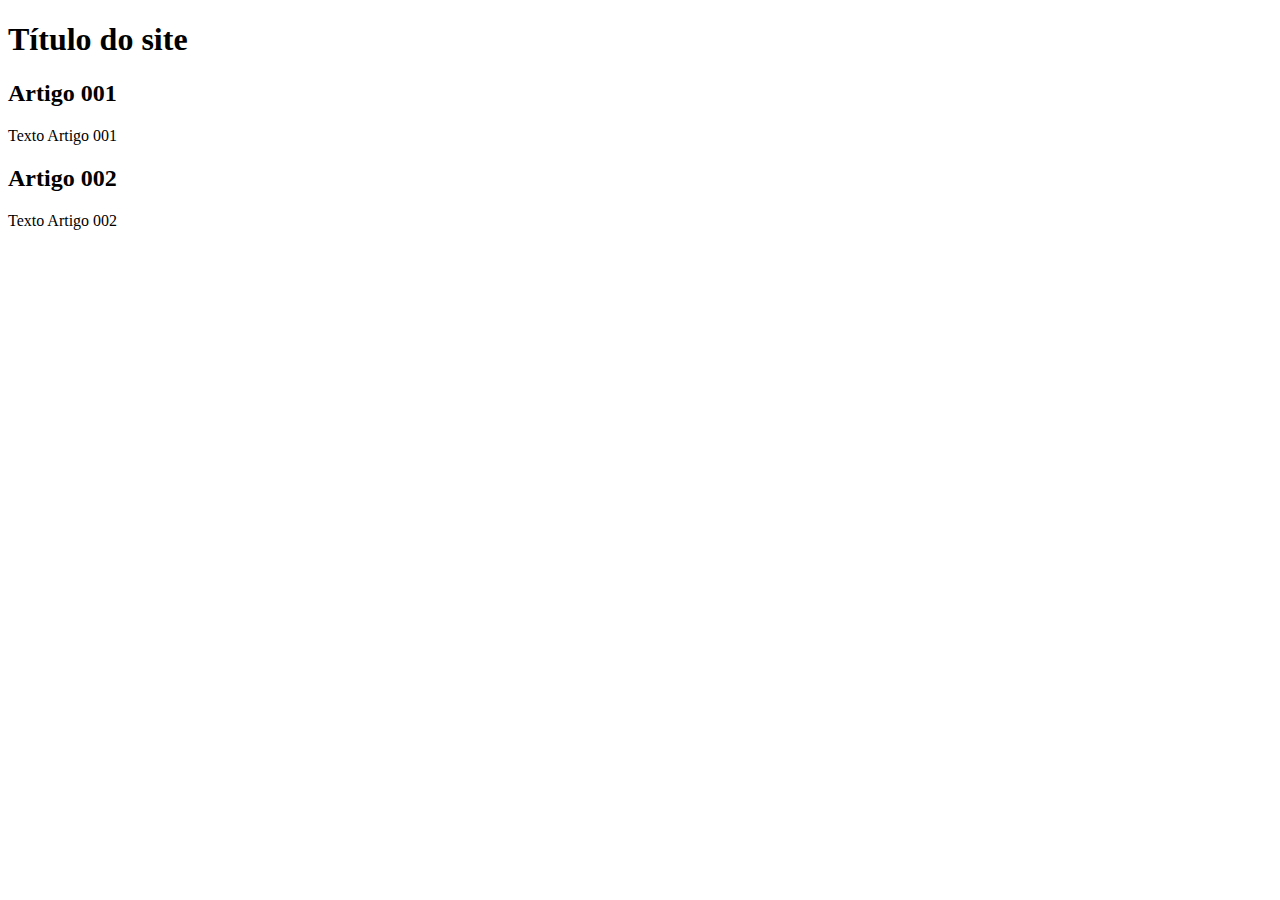
==== index.html @ c3e2f55c "add index" ====
<!DOCTYPE html>
<html lang="pt-br">
<head>
    <meta charset="UTF-8">
    <meta http-equiv="X-UA-Compatible" content="IE=edge">
    <meta name="viewport" content="width=device-width, initial-scale=1.0">
    <title>Título do site</title>
</head>
<body>
    <main>
        <header>
            <h1>Título do site</h1>
        </header>
        <article>
            <h2>Artigo 001</h2>
            <p>Texto Artigo 001</p>
        </article>
        <article>
            <h2>Artigo 002</h2>
            <p>Texto Artigo 002</p>
        </article>
    </main>
</body>
</html>
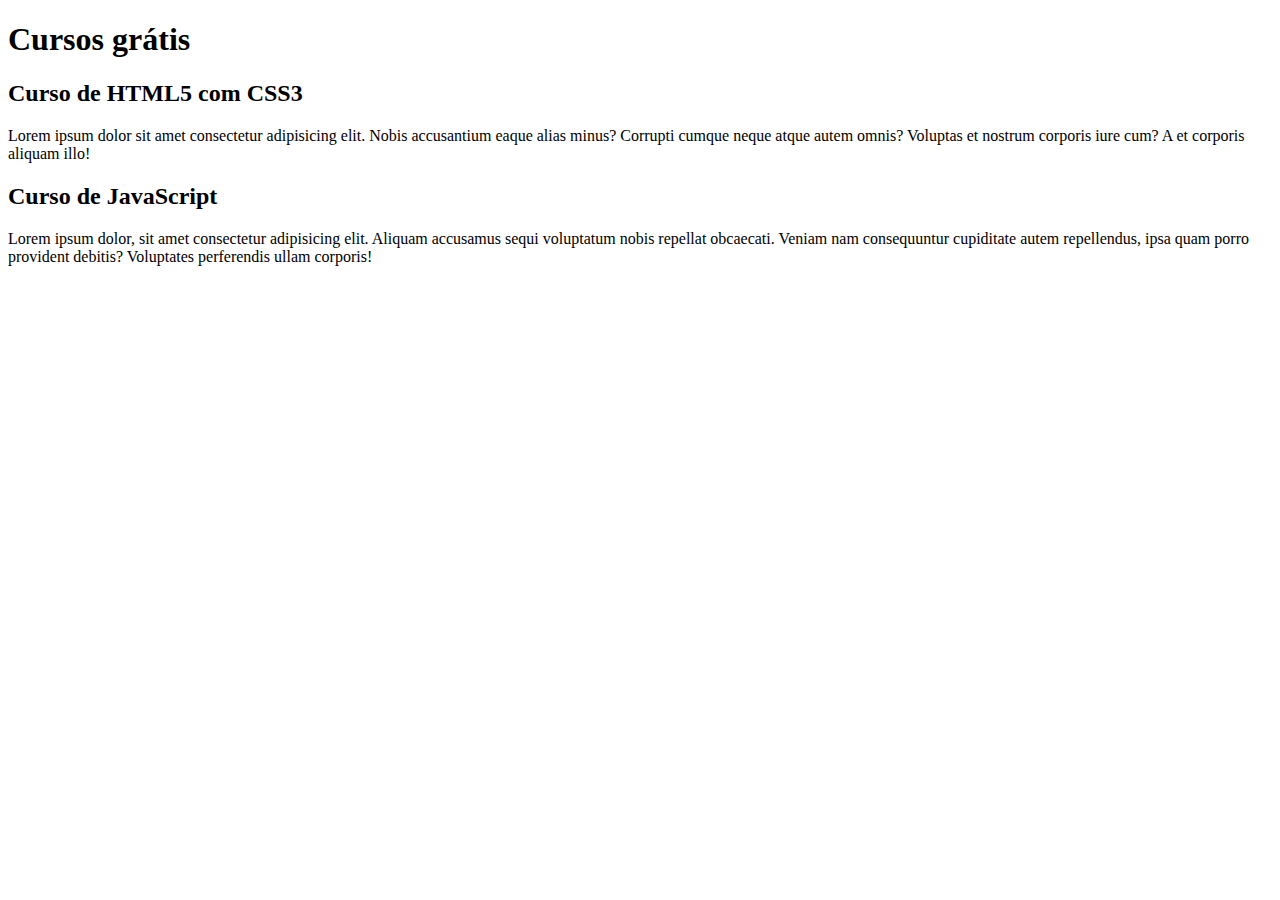
==== commit aaa50ba6: "teste1" ====
--- a/index.html
+++ b/index.html
@@ -9,15 +9,15 @@
 <body>
     <main>
         <header>
-            <h1>Título do site</h1>
+            <h1>Cursos grátis</h1>
         </header>
         <article>
-            <h2>Artigo 001</h2>
-            <p>Texto Artigo 001</p>
+            <h2>Curso de HTML5 com CSS3</h2>
+            <p>Lorem ipsum dolor sit amet consectetur adipisicing elit. Nobis accusantium eaque alias minus? Corrupti cumque neque atque autem omnis? Voluptas et nostrum corporis iure cum? A et corporis aliquam illo!</p>
         </article>
         <article>
-            <h2>Artigo 002</h2>
-            <p>Texto Artigo 002</p>
+            <h2>Curso de JavaScript</h2>
+            <p>Lorem ipsum dolor, sit amet consectetur adipisicing elit. Aliquam accusamus sequi voluptatum nobis repellat obcaecati. Veniam nam consequuntur cupiditate autem repellendus, ipsa quam porro provident debitis? Voluptates perferendis ullam corporis!</p>
         </article>
     </main>
 </body>
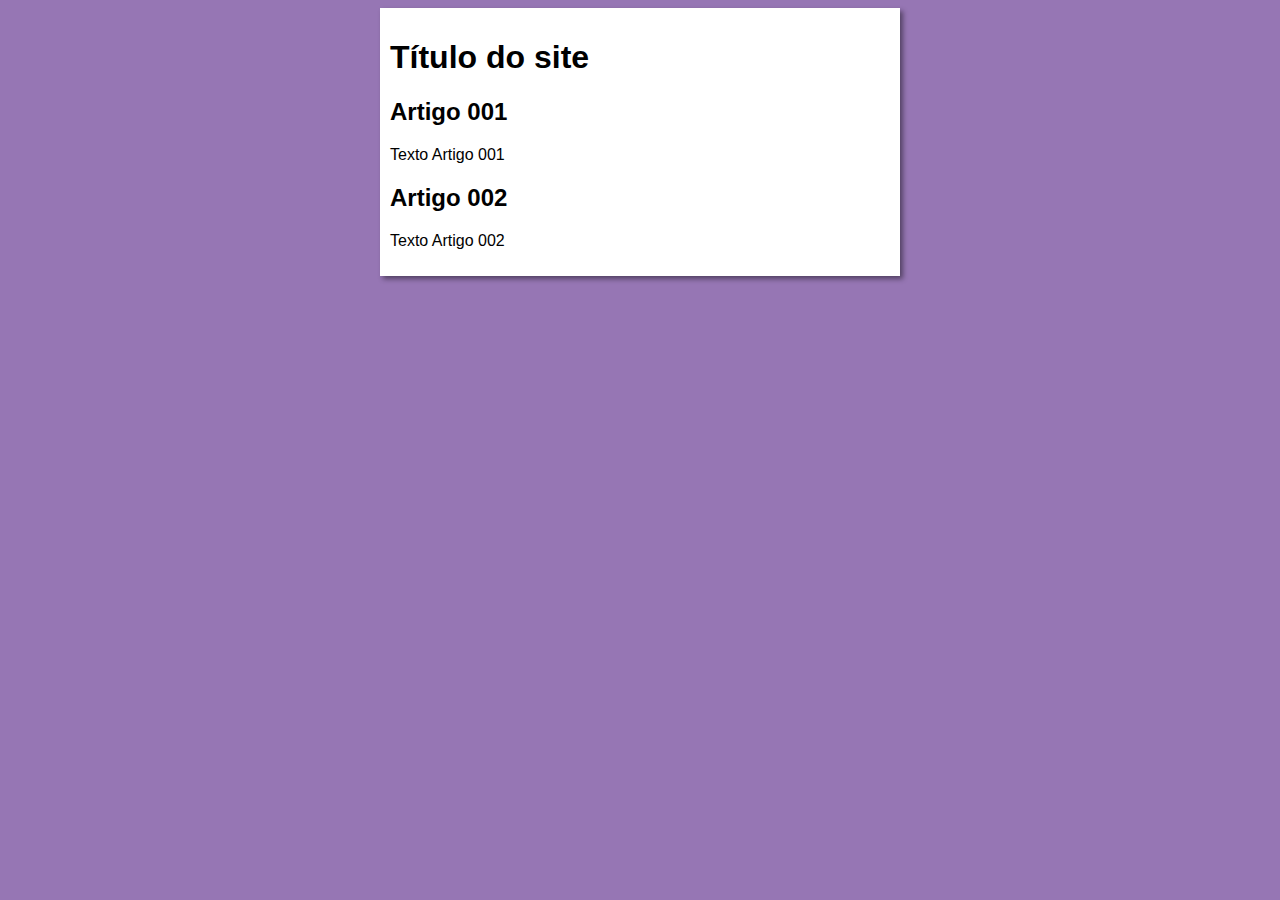
==== commit 62cc031f: "teste1 design" ====
--- a/index.html
+++ b/index.html
@@ -5,19 +5,20 @@
     <meta http-equiv="X-UA-Compatible" content="IE=edge">
     <meta name="viewport" content="width=device-width, initial-scale=1.0">
     <title>Título do site</title>
+    <link rel="stylesheet" href="estilos/style.css">
 </head>
 <body>
     <main>
         <header>
-            <h1>Cursos grátis</h1>
+            <h1>Título do site</h1>
         </header>
         <article>
-            <h2>Curso de HTML5 com CSS3</h2>
-            <p>Lorem ipsum dolor sit amet consectetur adipisicing elit. Nobis accusantium eaque alias minus? Corrupti cumque neque atque autem omnis? Voluptas et nostrum corporis iure cum? A et corporis aliquam illo!</p>
+            <h2>Artigo 001</h2>
+            <p>Texto Artigo 001</p>
         </article>
         <article>
-            <h2>Curso de JavaScript</h2>
-            <p>Lorem ipsum dolor, sit amet consectetur adipisicing elit. Aliquam accusamus sequi voluptatum nobis repellat obcaecati. Veniam nam consequuntur cupiditate autem repellendus, ipsa quam porro provident debitis? Voluptates perferendis ullam corporis!</p>
+            <h2>Artigo 002</h2>
+            <p>Texto Artigo 002</p>
         </article>
     </main>
 </body>
--- a/estilos/style.css
+++ b/estilos/style.css
@@ -0,0 +1,16 @@
+*{
+    font-family: Arial, Helvetica, sans-serif;
+    font: size 16px;
+}
+
+body {
+    background-color: rgb(150, 118, 180);
+}
+
+main {
+    background-color: white;
+    width: 500px;
+    margin: auto;
+    padding: 10px;
+    box-shadow: 3px 3px 5px rgba(0, 0, 0, 0.445);
+}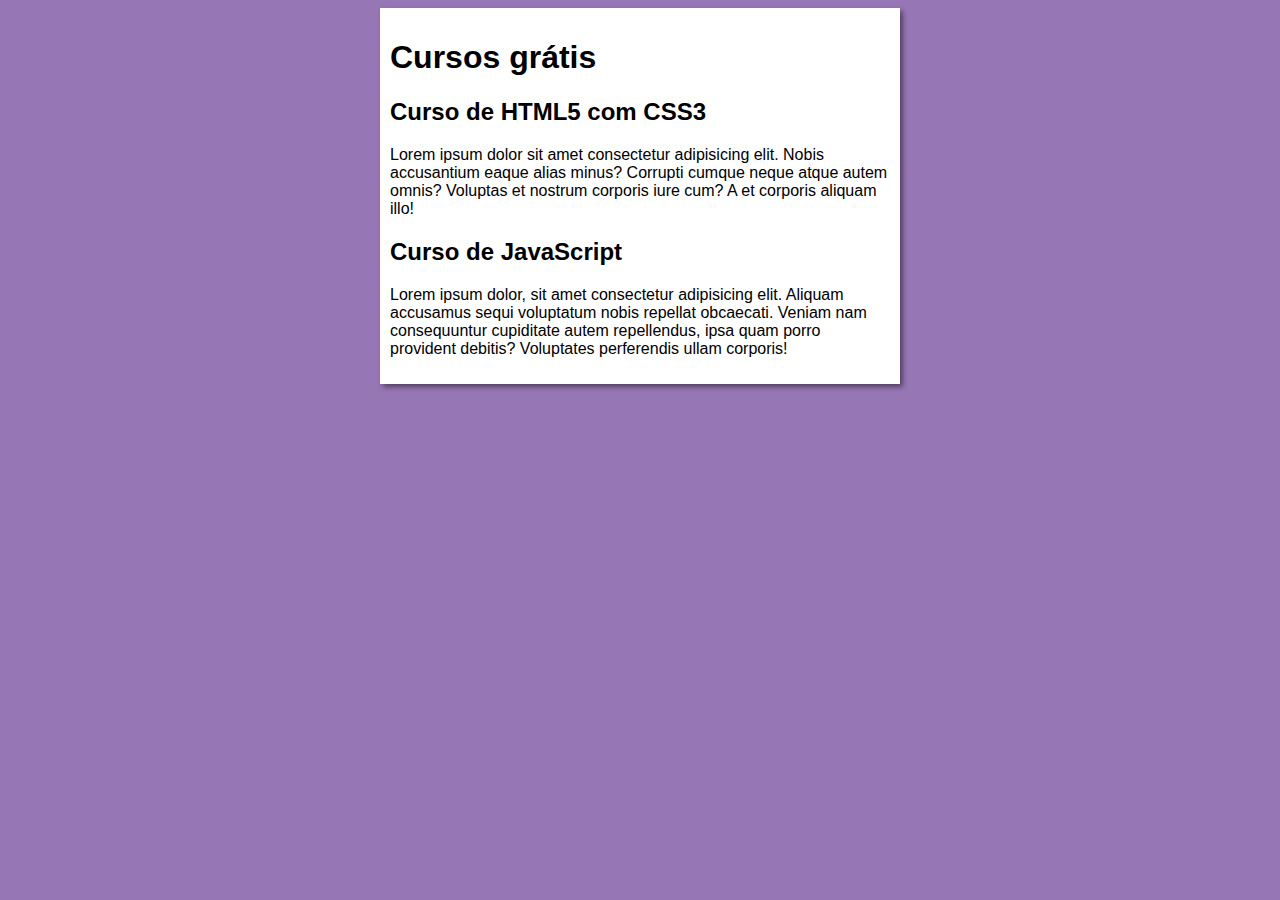
==== commit 9cfc2f7d: "Merge branch 'design'" ====
--- a/index.html
+++ b/index.html
@@ -10,15 +10,15 @@
 <body>
     <main>
         <header>
-            <h1>Título do site</h1>
+            <h1>Cursos grátis</h1>
         </header>
         <article>
-            <h2>Artigo 001</h2>
-            <p>Texto Artigo 001</p>
+            <h2>Curso de HTML5 com CSS3</h2>
+            <p>Lorem ipsum dolor sit amet consectetur adipisicing elit. Nobis accusantium eaque alias minus? Corrupti cumque neque atque autem omnis? Voluptas et nostrum corporis iure cum? A et corporis aliquam illo!</p>
         </article>
         <article>
-            <h2>Artigo 002</h2>
-            <p>Texto Artigo 002</p>
+            <h2>Curso de JavaScript</h2>
+            <p>Lorem ipsum dolor, sit amet consectetur adipisicing elit. Aliquam accusamus sequi voluptatum nobis repellat obcaecati. Veniam nam consequuntur cupiditate autem repellendus, ipsa quam porro provident debitis? Voluptates perferendis ullam corporis!</p>
         </article>
     </main>
 </body>
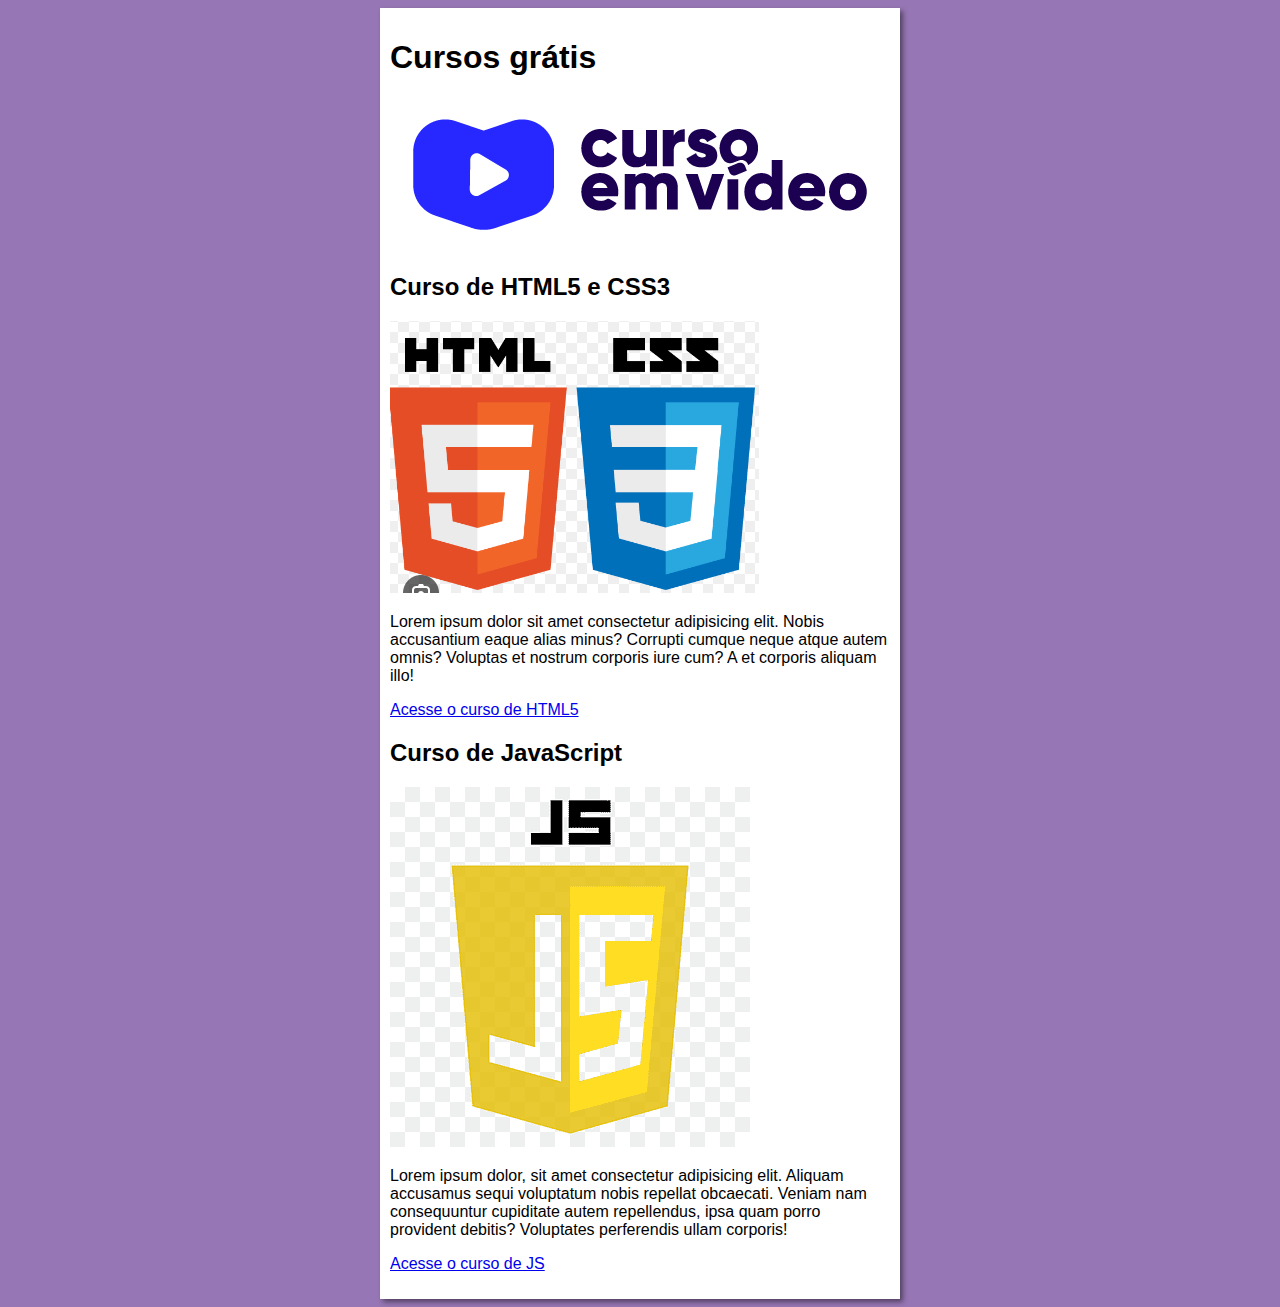
==== commit a24409c1: "update1" ====
--- a/index.html
+++ b/index.html
@@ -11,14 +11,19 @@
     <main>
         <header>
             <h1>Cursos grátis</h1>
+            <img src="imagens-site/cev.png" alt="Curso em vídeo">
         </header>
         <article>
-            <h2>Curso de HTML5 com CSS3</h2>
+            <h2>Curso de HTML5 e CSS3</h2>
+            <img class="lado" src="imagens-site/html-css.png" alt="Curso HTML5">
             <p>Lorem ipsum dolor sit amet consectetur adipisicing elit. Nobis accusantium eaque alias minus? Corrupti cumque neque atque autem omnis? Voluptas et nostrum corporis iure cum? A et corporis aliquam illo!</p>
+            <p><a href="curso-html.html">Acesse o curso de HTML5</a></p>
         </article>
         <article>
             <h2>Curso de JavaScript</h2>
+            <img class="lado" src="imagens-site/js.png" alt="Curso de JavaScript">
             <p>Lorem ipsum dolor, sit amet consectetur adipisicing elit. Aliquam accusamus sequi voluptatum nobis repellat obcaecati. Veniam nam consequuntur cupiditate autem repellendus, ipsa quam porro provident debitis? Voluptates perferendis ullam corporis!</p>
+            <p><a href="curso-js.html">Acesse o curso de JS</a></p>
         </article>
     </main>
 </body>
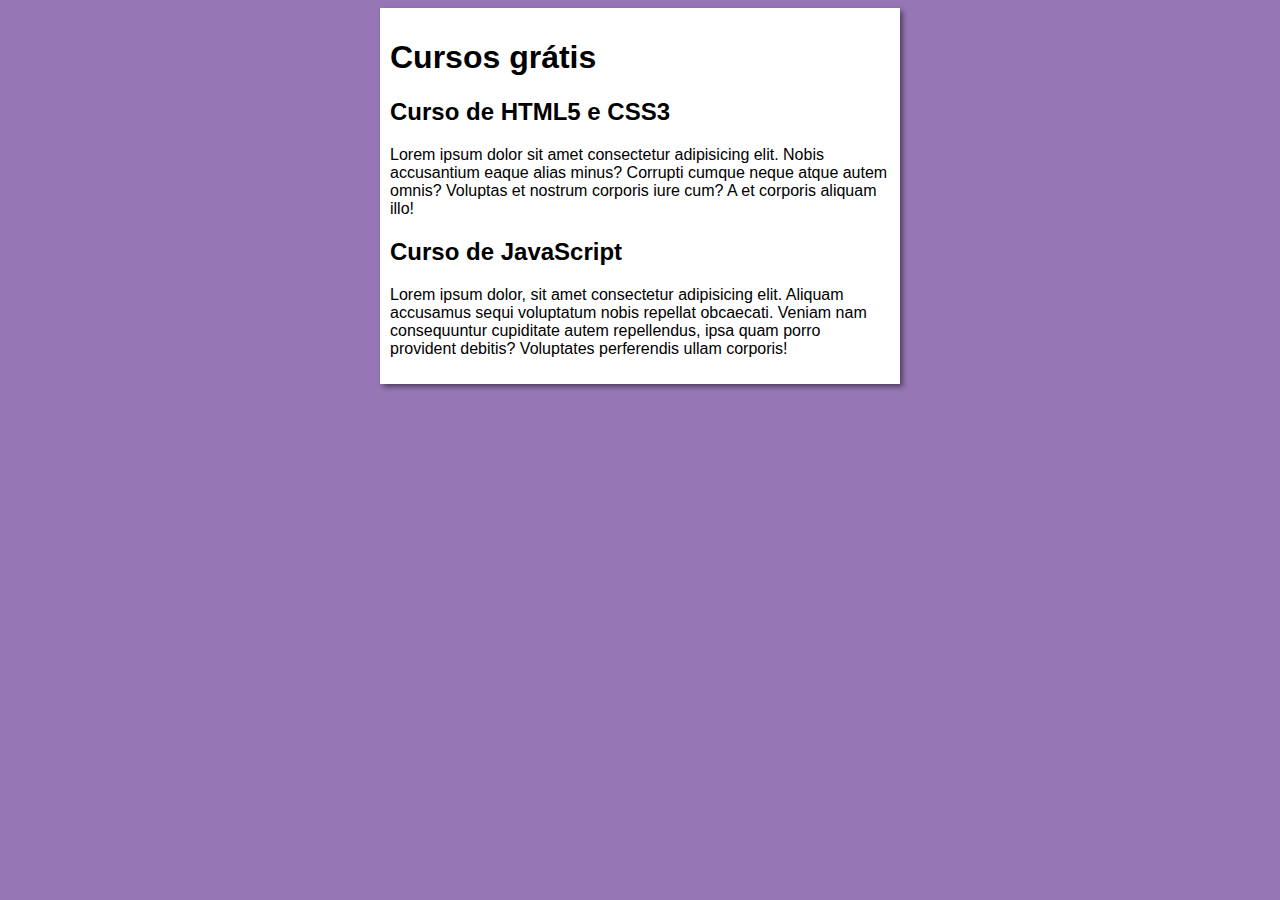
==== commit 7c460d21: "update2" ====
--- a/index.html
+++ b/index.html
@@ -11,19 +11,14 @@
     <main>
         <header>
             <h1>Cursos grátis</h1>
-            <img src="imagens-site/cev.png" alt="Curso em vídeo">
         </header>
         <article>
             <h2>Curso de HTML5 e CSS3</h2>
-            <img class="lado" src="imagens-site/html-css.png" alt="Curso HTML5">
             <p>Lorem ipsum dolor sit amet consectetur adipisicing elit. Nobis accusantium eaque alias minus? Corrupti cumque neque atque autem omnis? Voluptas et nostrum corporis iure cum? A et corporis aliquam illo!</p>
-            <p><a href="curso-html.html">Acesse o curso de HTML5</a></p>
         </article>
         <article>
             <h2>Curso de JavaScript</h2>
-            <img class="lado" src="imagens-site/js.png" alt="Curso de JavaScript">
             <p>Lorem ipsum dolor, sit amet consectetur adipisicing elit. Aliquam accusamus sequi voluptatum nobis repellat obcaecati. Veniam nam consequuntur cupiditate autem repellendus, ipsa quam porro provident debitis? Voluptates perferendis ullam corporis!</p>
-            <p><a href="curso-js.html">Acesse o curso de JS</a></p>
         </article>
     </main>
 </body>
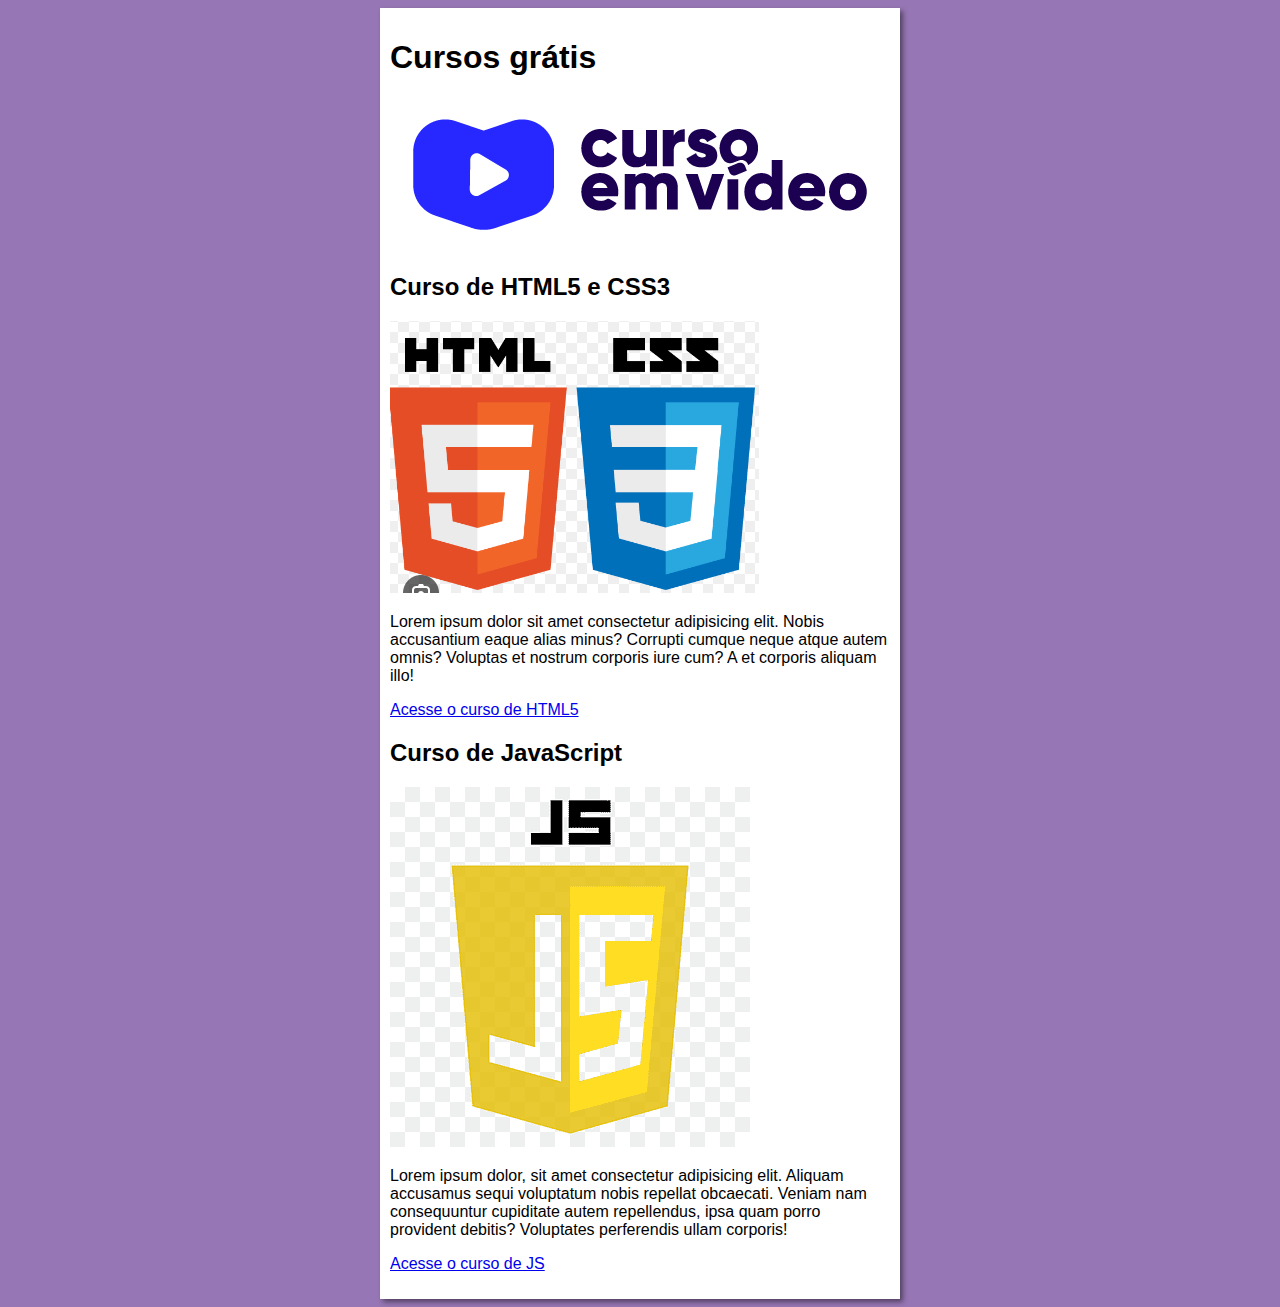
==== commit 2ca55dbc: "Merge branch 'update22.Abr'" ====
--- a/index.html
+++ b/index.html
@@ -11,14 +11,19 @@
     <main>
         <header>
             <h1>Cursos grátis</h1>
+            <img src="imagens-site/cev.png" alt="Curso em vídeo">
         </header>
         <article>
             <h2>Curso de HTML5 e CSS3</h2>
+            <img class="lado" src="imagens-site/html-css.png" alt="Curso HTML5">
             <p>Lorem ipsum dolor sit amet consectetur adipisicing elit. Nobis accusantium eaque alias minus? Corrupti cumque neque atque autem omnis? Voluptas et nostrum corporis iure cum? A et corporis aliquam illo!</p>
+            <p><a href="curso-html.html">Acesse o curso de HTML5</a></p>
         </article>
         <article>
             <h2>Curso de JavaScript</h2>
+            <img class="lado" src="imagens-site/js.png" alt="Curso de JavaScript">
             <p>Lorem ipsum dolor, sit amet consectetur adipisicing elit. Aliquam accusamus sequi voluptatum nobis repellat obcaecati. Veniam nam consequuntur cupiditate autem repellendus, ipsa quam porro provident debitis? Voluptates perferendis ullam corporis!</p>
+            <p><a href="curso-js.html">Acesse o curso de JS</a></p>
         </article>
     </main>
 </body>
